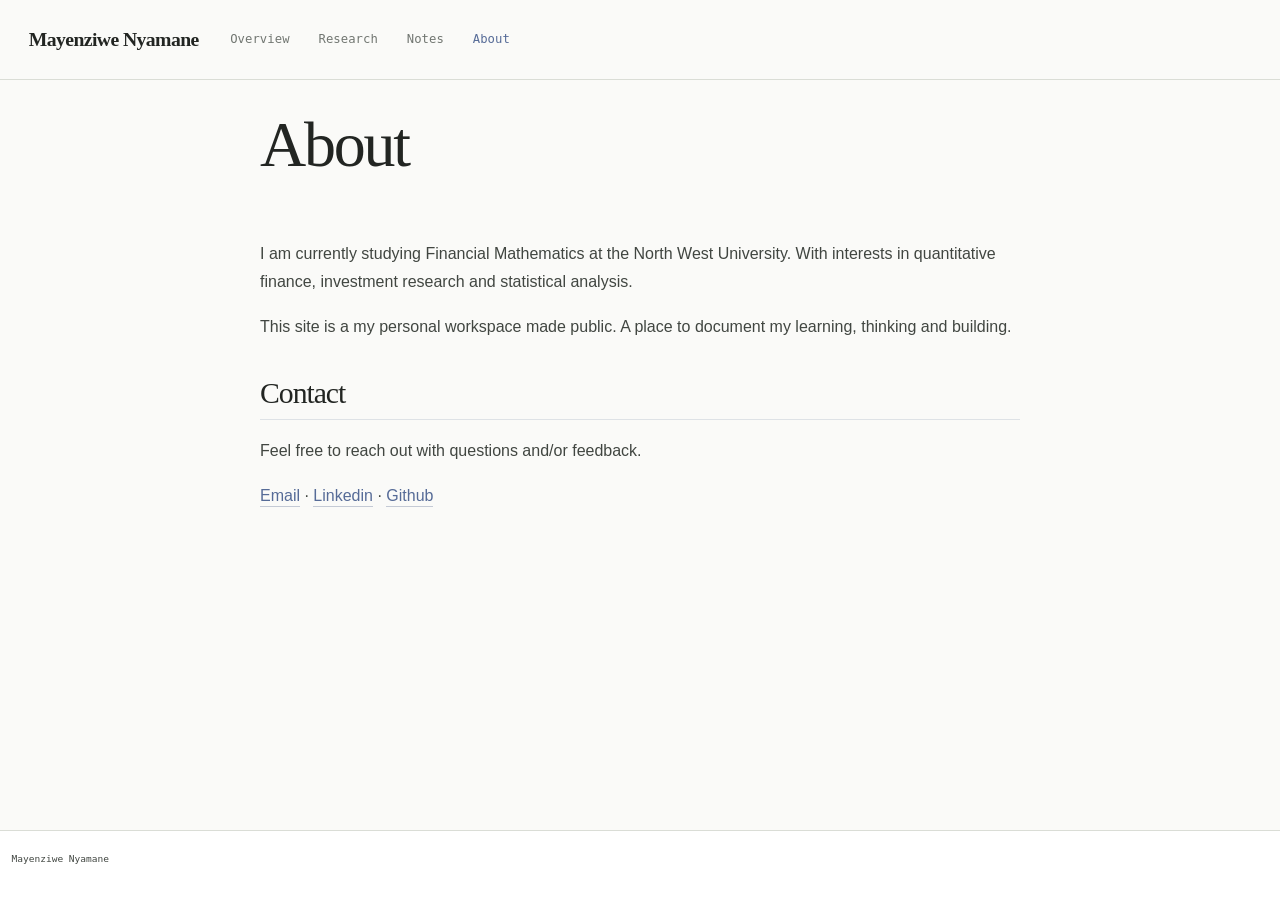
==== about.html @ 8ce306a0 "Built site for gh-pages" ====
<!DOCTYPE html>
<html xmlns="http://www.w3.org/1999/xhtml" lang="en" xml:lang="en"><head>

<meta charset="utf-8">
<meta name="generator" content="quarto-1.11.9">

<meta name="viewport" content="width=device-width, initial-scale=1.0, user-scalable=yes">


<title>About – Mayenziwe Nyamane</title>
<style>
/* Default styles provided by pandoc.
** See https://pandoc.org/MANUAL.html#variables-for-html for config info.
*/
span.smallcaps{font-variant: small-caps;}
div.columns{display: flex; gap: 1.5em;}
div.column{flex: auto;}
@media screen {
div.columns{gap: min(4vw, 1.5em);}
div.column{overflow-x: auto;}
}
div.hanging-indent{margin-left: 1.5em; text-indent: -1.5em;}
ul.task-list{list-style: none;}
ul.task-list li input[type="checkbox"] {
  width: 0.8em;
  margin: 0 0.8em 0.2em -1em; /* quarto-specific, see https://github.com/quarto-dev/quarto-cli/issues/4556 */ 
  vertical-align: middle;
}
</style>


<script src="site_libs/quarto-nav/quarto-nav.js"></script>
<script src="site_libs/quarto-nav/headroom.min.js"></script>
<script src="site_libs/clipboard/clipboard.min.js"></script>
<script src="site_libs/quarto-search/autocomplete.umd.js"></script>
<script src="site_libs/quarto-search/fuse.min.js"></script>
<script src="site_libs/quarto-search/quarto-search.js"></script>
<meta name="quarto:offset" content="./">
<script src="site_libs/quarto-html/quarto.js" type="module"></script>
<script src="site_libs/quarto-html/tabsets/tabsets.js" type="module"></script>
<script src="site_libs/quarto-html/scrollable-regions/scrollable-regions.js" type="module"></script>
<script src="site_libs/quarto-html/popper.min.js"></script>
<script src="site_libs/quarto-html/tippy.umd.min.js"></script>
<link href="site_libs/quarto-html/tippy.css" rel="stylesheet">
<link href="site_libs/quarto-html/quarto-syntax-highlighting-63b5708e65d6cd79cd7618c58d0c21e7.css" rel="stylesheet" id="quarto-text-highlighting-styles">
<script src="site_libs/bootstrap/bootstrap.min.js"></script>
<link href="site_libs/bootstrap/bootstrap-icons.css" rel="stylesheet">
<link href="site_libs/bootstrap/bootstrap-37c1080b37d724e606ce41e6485f1dd1.min.css" rel="stylesheet" append-hash="true" id="quarto-bootstrap" data-mode="light">
<script id="quarto-search-options" type="application/json">{
  "location": "navbar",
  "copy-button": false,
  "collapse-after": 3,
  "panel-placement": "end",
  "type": "overlay",
  "limit": 50,
  "keyboard-shortcut": [
    "f",
    "/",
    "s"
  ],
  "show-item-context": false,
  "language": {
    "search-no-results-text": "No results",
    "search-matching-documents-text": "matching documents",
    "search-copy-link-title": "Copy link to search",
    "search-hide-matches-text": "Hide additional matches",
    "search-more-match-text": "more match in this document",
    "search-more-matches-text": "more matches in this document",
    "search-clear-button-title": "Clear",
    "search-text-placeholder": "",
    "search-detached-cancel-button-title": "Cancel",
    "search-submit-button-title": "Submit",
    "search-label": "Search"
  }
}</script>


<link rel="stylesheet" href="styles.css">
</head>

<body class="nav-fixed fullcontent quarto-light"><a id="quarto-skip-link" class="visually-hidden-focusable" href="#quarto-document-content">Skip to main content</a>

<div id="quarto-search-results"></div>
  <header id="quarto-header" class="headroom fixed-top">
    <nav class="navbar navbar-expand-lg " data-bs-theme="dark" aria-label="Site">
      <div class="navbar-container container-fluid">
      <div class="navbar-brand-container mx-auto">
    <a class="navbar-brand" href="./index.html">
    <span class="navbar-title">Mayenziwe Nyamane</span>
    </a>
  </div>
          <button class="navbar-toggler" type="button" data-bs-toggle="collapse" data-bs-target="#navbarCollapse" aria-controls="navbarCollapse" aria-expanded="false" aria-label="Toggle navigation" onclick="if (window.quartoToggleHeadroom) { window.quartoToggleHeadroom(); }">
  <span class="navbar-toggler-icon"></span>
</button>
          <div class="collapse navbar-collapse" id="navbarCollapse">
            <ul class="navbar-nav navbar-nav-scroll me-auto">
  <li class="nav-item">
    <a class="nav-link" href="./index.html"> 
<span class="menu-text">Overview</span></a>
  </li>  
  <li class="nav-item">
    <a class="nav-link" href="./research.html"> 
<span class="menu-text">Research</span></a>
  </li>  
  <li class="nav-item">
    <a class="nav-link" href="./notes.html"> 
<span class="menu-text">Notes</span></a>
  </li>  
  <li class="nav-item">
    <a class="nav-link active" href="./about.html" aria-current="page"> 
<span class="menu-text">About</span></a>
  </li>  
</ul>
          </div> <!-- /navcollapse -->
            <div class="quarto-navbar-tools">
</div>
      </div> <!-- /container-fluid -->
    </nav>
</header>
<!-- content -->
<div id="quarto-content" class="quarto-container page-columns page-rows-contents page-layout-article page-navbar">
<!-- sidebar -->
<!-- margin-sidebar -->
    
<!-- main -->
<main class="content" id="quarto-document-content" tabindex="-1">

<header id="title-block-header" class="quarto-title-block default">
<div class="quarto-title">
<h1 class="title">About</h1>
</div>



<div class="quarto-title-meta">

    
  
    
  </div>
  


</header>


<p>I am currently studying Financial Mathematics at the North West University. With interests in quantitative finance, investment research and statistical analysis.</p>
<p>This site is a my personal workspace made public. A place to document my learning, thinking and building.</p>
<section id="contact" class="level2">
<h2 data-anchor-id="contact">Contact</h2>
<p>Feel free to reach out with questions and/or feedback.</p>
<p><a href="mailto:mayenzi.nyamane@gmail.com">Email</a> · <a href="https://www.linkedin.com/in/mayenziwe-nyamane-620a3b2b7/">Linkedin</a> · <a href="https://github.com/nyamane-9">Github</a></p>


</section>

</main> <!-- /main -->
<script id="quarto-html-after-body" type="application/javascript">
  window.document.addEventListener("DOMContentLoaded", function (event) {
    const isCodeAnnotation = (el) => {
      for (const clz of el.classList) {
        if (clz.startsWith('code-annotation-')) {                     
          return true;
        }
      }
      return false;
    }
    const onCopySuccess = function(e) {
      // button target
      const button = e.trigger;
      // don't keep focus
      button.blur();
      // flash "checked"
      button.classList.add('code-copy-button-checked');
      var currentTitle = button.getAttribute("title");
      button.setAttribute("title", "Copied!");
      let tooltip;
      if (window.bootstrap) {
        button.setAttribute("data-bs-toggle", "tooltip");
        button.setAttribute("data-bs-placement", "left");
        button.setAttribute("data-bs-title", "Copied!");
        tooltip = new bootstrap.Tooltip(button, 
          { trigger: "manual", 
            customClass: "code-copy-button-tooltip",
            offset: [0, -8]});
        tooltip.show();    
      }
      setTimeout(function() {
        if (tooltip) {
          tooltip.hide();
          button.removeAttribute("data-bs-title");
          button.removeAttribute("data-bs-toggle");
          button.removeAttribute("data-bs-placement");
        }
        button.setAttribute("title", currentTitle);
        button.classList.remove('code-copy-button-checked');
      }, 1000);
      // clear code selection
      e.clearSelection();
    }
    const getTextToCopy = function(trigger) {
      const outerScaffold = trigger.parentElement.cloneNode(true);
      const codeEl = outerScaffold.querySelector('code');
      for (const childEl of codeEl.children) {
        if (isCodeAnnotation(childEl)) {
          childEl.remove();
        }
      }
      return codeEl.innerText;
    }
    const clipboard = new window.ClipboardJS('.code-copy-button:not([data-in-quarto-modal])', {
      text: getTextToCopy
    });
    clipboard.on('success', onCopySuccess);
    if (window.document.getElementById('quarto-embedded-source-code-modal')) {
      const clipboardModal = new window.ClipboardJS('.code-copy-button[data-in-quarto-modal]', {
        text: getTextToCopy,
        container: window.document.getElementById('quarto-embedded-source-code-modal')
      });
      clipboardModal.on('success', onCopySuccess);
    }
      var localhostRegex = new RegExp(/^(?:http|https):\/\/localhost\:?[0-9]*\//);
      var mailtoRegex = new RegExp(/^mailto:/);
        var filterRegex = new RegExp('/' + window.location.host + '/');
      var isInternal = (href) => {
          return filterRegex.test(href) || localhostRegex.test(href) || mailtoRegex.test(href);
      }
      // Inspect non-navigation links and adorn them if external
      window.quartoDecorateExternalLinks = function (root) {
     var links = (root || window.document).querySelectorAll('a[href]:not(.nav-link):not(.navbar-brand):not(.toc-action):not(.sidebar-link):not(.sidebar-item-toggle):not(.pagination-link):not(.no-external):not([aria-hidden]):not(.dropdown-item):not(.quarto-navigation-tool):not(.about-link)');
      for (var i=0; i<links.length; i++) {
        const link = links[i];
        if (!isInternal(link.href)) {
          // undo the damage that might have been done by quarto-nav.js in the case of
          // links that we want to consider external
          if (link.dataset.originalHref !== undefined) {
            link.href = link.dataset.originalHref;
          }
          if (!link.classList.contains('no-external-icon')) {
          }
        }
      }
      };
      window.quartoDecorateExternalLinks(window.document);
    // Esc closes the popup (WCAG 1.4.13) and focus leaving both trigger and
    // popup closes it (WCAG 2.4.11); tippy handles neither for interactive popups.
    const hideOnEscAndFocusOut = {
      name: 'hideOnEscAndFocusOut',
      defaultValue: true,
      fn(instance) {
        const dismiss = () => {
          // A show scheduled by the trigger delay would otherwise reopen it
          instance.clearDelayTimeouts();
          instance.hide();
        };
        const onKeyDown = (event) => {
          if (event.key !== 'Escape') {
            return;
          }
          // Keep Esc from also reaching page handlers (e.g. reveal.js overview),
          // except an open reveal.js slide menu, which Esc should close too.
          // The menu handles keys only when its keyboard option is on.
          const menuHandlesEsc = window.Reveal?.getPlugin?.('menu')?.isOpen() &&
            window.Reveal.getConfig().menu?.keyboard !== false;
          if (!menuHandlesEsc) {
            event.stopPropagation();
          }
          if (instance.popper.contains(window.document.activeElement)) {
            // Disabled while refocusing so the focus trigger does not reopen it
            instance.disable();
            instance.reference.focus();
            instance.enable();
          }
          dismiss();
        };
        const onFocusOut = (event) => {
          const target = event.relatedTarget;
          if (target && !instance.reference.contains(target) &&
              !instance.popper.contains(target)) {
            dismiss();
          }
        };
        // On the trigger too: a click trigger (code-annotations: select) has no
        // blur handling. Attached for the instance's lifetime so leaving the
        // trigger also cancels a show still pending on the trigger delay.
        instance.reference.addEventListener('focusout', onFocusOut);
        return {
          onShow() {
            window.document.addEventListener('keydown', onKeyDown, true);
            instance.popper.addEventListener('focusout', onFocusOut);
          },
          onHide() {
            window.document.removeEventListener('keydown', onKeyDown, true);
            instance.popper.removeEventListener('focusout', onFocusOut);
          },
          onDestroy() {
            instance.reference.removeEventListener('focusout', onFocusOut);
          },
        };
      },
    };
    function tippyHover(el, contentFn, onTriggerFn, onUntriggerFn) {
      const config = {
        allowHTML: true,
        maxWidth: 500,
        delay: 100,
        arrow: false,
        appendTo: function(el) {
            return el.parentElement;
        },
        interactive: true,
        interactiveBorder: 10,
        theme: 'quarto',
        placement: 'bottom-start',
        plugins: [hideOnEscAndFocusOut],
      };
      if (contentFn) {
        config.content = contentFn;
      }
      if (onTriggerFn) {
        config.onTrigger = onTriggerFn;
      }
      if (onUntriggerFn) {
        config.onUntrigger = onUntriggerFn;
      }
      window.tippy(el, config); 
    }
    const noterefs = window.document.querySelectorAll('a[role="doc-noteref"]');
    for (var i=0; i<noterefs.length; i++) {
      const ref = noterefs[i];
      tippyHover(ref, function() {
        // use id or data attribute instead here
        let href = ref.getAttribute('data-footnote-href') || ref.getAttribute('href');
        try { href = new URL(href).hash; } catch {}
        const id = href.replace(/^#\/?/, "");
        const note = window.document.getElementById(id);
        if (note) {
          return note.innerHTML;
        } else {
          return "";
        }
      });
    }
    const xrefs = window.document.querySelectorAll('a.quarto-xref');
    const processXRef = (id, note) => {
      // Strip column container classes
      const stripColumnClz = (el) => {
        el.classList.remove("page-full", "page-columns");
        if (el.children) {
          for (const child of el.children) {
            stripColumnClz(child);
          }
        }
      }
      stripColumnClz(note)
      if (id === null || id.startsWith('sec-')) {
        // Special case sections, only their first couple elements
        const container = document.createElement("div");
        if (note.children && note.children.length > 2) {
          container.appendChild(note.children[0].cloneNode(true));
          for (let i = 1; i < note.children.length; i++) {
            const child = note.children[i];
            if (child.tagName === "P" && child.innerText === "") {
              continue;
            } else {
              container.appendChild(child.cloneNode(true));
              break;
            }
          }
          if (window.Quarto?.typesetMath) {
            window.Quarto.typesetMath(container);
          }
          return container.innerHTML
        } else {
          if (window.Quarto?.typesetMath) {
            window.Quarto.typesetMath(note);
          }
          return note.innerHTML;
        }
      } else {
        // Remove any anchor links if they are present
        const anchorLink = note.querySelector('a.anchorjs-link');
        if (anchorLink) {
          anchorLink.remove();
        }
        if (window.Quarto?.typesetMath) {
          window.Quarto.typesetMath(note);
        }
        if (note.classList.contains("callout")) {
          return note.outerHTML;
        } else {
          return note.innerHTML;
        }
      }
    }
    for (var i=0; i<xrefs.length; i++) {
      const xref = xrefs[i];
      tippyHover(xref, undefined, function(instance) {
        instance.disable();
        let url = xref.getAttribute('href');
        let hash = undefined; 
        if (url.startsWith('#')) {
          hash = url;
        } else {
          try { hash = new URL(url).hash; } catch {}
        }
        if (hash) {
          const id = hash.replace(/^#\/?/, "");
          const note = window.document.getElementById(id);
          if (note !== null) {
            try {
              const html = processXRef(id, note.cloneNode(true));
              instance.setContent(html);
            } finally {
              instance.enable();
              instance.show();
            }
          } else {
            // See if we can fetch this
            fetch(url.split('#')[0])
            .then(res => res.text())
            .then(html => {
              const parser = new DOMParser();
              const htmlDoc = parser.parseFromString(html, "text/html");
              const note = htmlDoc.getElementById(id);
              if (note !== null) {
                const html = processXRef(id, note);
                instance.setContent(html);
              } 
            }).finally(() => {
              instance.enable();
              instance.show();
            });
          }
        } else {
          // See if we can fetch a full url (with no hash to target)
          // This is a special case and we should probably do some content thinning / targeting
          fetch(url)
          .then(res => res.text())
          .then(html => {
            const parser = new DOMParser();
            const htmlDoc = parser.parseFromString(html, "text/html");
            const note = htmlDoc.querySelector('main.content');
            if (note !== null) {
              // This should only happen for chapter cross references
              // (since there is no id in the URL)
              // remove the first header
              if (note.children.length > 0 && note.children[0].tagName === "HEADER") {
                note.children[0].remove();
              }
              const html = processXRef(null, note);
              instance.setContent(html);
            } 
          }).finally(() => {
            instance.enable();
            instance.show();
          });
        }
      }, function(instance) {
      });
    }
        let selectedAnnoteEl;
        const selectorForAnnotation = ( cell, annotation) => {
          let cellAttr = 'data-code-cell="' + cell + '"';
          let lineAttr = 'data-code-annotation="' +  annotation + '"';
          const selector = 'span[' + cellAttr + '][' + lineAttr + ']';
          return selector;
        }
        const selectCodeLines = (annoteEl) => {
          const doc = window.document;
          const targetCell = annoteEl.getAttribute("data-target-cell");
          const targetAnnotation = annoteEl.getAttribute("data-target-annotation");
          const annoteSpan = window.document.querySelector(selectorForAnnotation(targetCell, targetAnnotation));
          const lines = annoteSpan.getAttribute("data-code-lines").split(",");
          const lineIds = lines.map((line) => {
            return targetCell + "-" + line;
          })
          // Each band is positioned against its own containing block, which is
          // not the offsetParent of the lines, so place it from client rects.
          const placeBand = (band, firstEl, lastEl, codeBlock) => {
            const container = band.offsetParent;
            if (container === null) {
              return;
            }
            const containerRect = container.getBoundingClientRect();
            // Reveal.js scales slides with a transform, so convert client
            // pixels back to the CSS pixels of the container.
            const scale = containerRect.height / container.offsetHeight || 1;
            const firstRect = firstEl.getBoundingClientRect();
            const lastRect = lastEl.getBoundingClientRect();
            const top = (firstRect.top - containerRect.top) / scale - container.clientTop + container.scrollTop;
            const height = (lastRect.bottom - firstRect.top) / scale;
            band.style.top = top - 2 + "px";
            band.style.height = height + 4 + "px";
            if (codeBlock) {
              // Without the copy button wrapper, the containing block is wider
              // than the code block, so span the code block explicitly.
              const blockRect = codeBlock.getBoundingClientRect();
              band.style.left = (blockRect.left - containerRect.left) / scale - container.clientLeft + container.scrollLeft + "px";
              band.style.width = blockRect.width / scale + "px";
            }
          };
          if (lineIds.length > 0) {
            const el = window.document.getElementById(lineIds[0]);
            const lastEl = window.document.getElementById(lineIds[lineIds.length - 1]);
            const parent = el.parentElement.parentElement;
            // cook up a div (if necessary) and position it
            let div = window.document.getElementById("code-annotation-line-highlight");
            if (div === null) {
              div = window.document.createElement("div");
              div.setAttribute("id", "code-annotation-line-highlight");
              div.style.position = 'absolute';
              parent.appendChild(div);
            }
            placeBand(div, el, lastEl, parent.closest("div.sourceCode") || parent);
            let gutterDiv = window.document.getElementById("code-annotation-line-highlight-gutter");
            if (gutterDiv === null) {
              gutterDiv = window.document.createElement("div");
              gutterDiv.setAttribute("id", "code-annotation-line-highlight-gutter");
              gutterDiv.style.position = 'absolute';
              const codeCell = window.document.getElementById(targetCell);
              const gutter = codeCell.querySelector('.code-annotation-gutter');
              gutter.appendChild(gutterDiv);
            }
            placeBand(gutterDiv, el, lastEl);
            selectedAnnoteEl = annoteEl;
          }
        };
        const unselectCodeLines = () => {
          const elementsIds = ["code-annotation-line-highlight", "code-annotation-line-highlight-gutter"];
          elementsIds.forEach((elId) => {
            const div = window.document.getElementById(elId);
            if (div) {
              div.remove();
            }
          });
          selectedAnnoteEl = undefined;
        };
          // Handle positioning of the toggle
      window.addEventListener(
        "resize",
        throttle(() => {
          elRect = undefined;
          if (selectedAnnoteEl) {
            selectCodeLines(selectedAnnoteEl);
          }
        }, 10)
      );
      function throttle(fn, ms) {
      let throttle = false;
      let timer;
        return (...args) => {
          if(!throttle) { // first call gets through
              fn.apply(this, args);
              throttle = true;
          } else { // all the others get throttled
              if(timer) clearTimeout(timer); // cancel #2
              timer = setTimeout(() => {
                fn.apply(this, args);
                timer = throttle = false;
              }, ms);
          }
        };
      }
        // Attach click handler to the DT
        const annoteDls = window.document.querySelectorAll('dt[data-target-cell]');
        for (const annoteDlNode of annoteDls) {
          annoteDlNode.addEventListener('click', (event) => {
            const clickedEl = event.target;
            if (clickedEl !== selectedAnnoteEl) {
              unselectCodeLines();
              const activeEl = window.document.querySelector('dt[data-target-cell].code-annotation-active');
              if (activeEl) {
                activeEl.classList.remove('code-annotation-active');
              }
              selectCodeLines(clickedEl);
              clickedEl.classList.add('code-annotation-active');
            } else {
              // Unselect the line
              unselectCodeLines();
              clickedEl.classList.remove('code-annotation-active');
            }
          });
        }
    const findCites = (el) => {
      const parentEl = el.parentElement;
      if (parentEl) {
        const cites = parentEl.dataset.cites;
        if (cites) {
          return {
            el,
            cites: cites.split(' ')
          };
        } else {
          return findCites(el.parentElement)
        }
      } else {
        return undefined;
      }
    };
    var bibliorefs = window.document.querySelectorAll('a[role="doc-biblioref"]');
    for (var i=0; i<bibliorefs.length; i++) {
      const ref = bibliorefs[i];
      const citeInfo = findCites(ref);
      if (citeInfo) {
        tippyHover(citeInfo.el, function() {
          var popup = window.document.createElement('div');
          citeInfo.cites.forEach(function(cite) {
            var citeDiv = window.document.createElement('div');
            citeDiv.classList.add('hanging-indent');
            citeDiv.classList.add('csl-entry');
            var biblioDiv = window.document.getElementById('ref-' + cite);
            if (biblioDiv) {
              citeDiv.innerHTML = biblioDiv.innerHTML;
            }
            popup.appendChild(citeDiv);
          });
          return popup.innerHTML;
        });
      }
    }
  });
  </script>
  <script type="application/javascript">
  window.quartoScrollableRegionsLabels = {"code":"Scrollable code","output":"Scrollable output"};
  </script>
</div> <!-- /content -->
<footer class="footer">
  <div class="nav-footer">
    <div class="nav-footer-left">
<p>Mayenziwe Nyamane</p>
</div>   
    <div class="nav-footer-center">
      &nbsp;
    </div>
    <div class="nav-footer-right">
      &nbsp;
    </div>
  </div>
</footer>




</body></html>
---- site_libs/quarto-html/tippy.css ----
.tippy-box[data-animation=fade][data-state=hidden]{opacity:0}[data-tippy-root]{max-width:calc(100vw - 10px)}.tippy-box{position:relative;background-color:#333;color:#fff;border-radius:4px;font-size:14px;line-height:1.4;white-space:normal;outline:0;transition-property:transform,visibility,opacity}.tippy-box[data-placement^=top]>.tippy-arrow{bottom:0}.tippy-box[data-placement^=top]>.tippy-arrow:before{bottom:-7px;left:0;border-width:8px 8px 0;border-top-color:initial;transform-origin:center top}.tippy-box[data-placement^=bottom]>.tippy-arrow{top:0}.tippy-box[data-placement^=bottom]>.tippy-arrow:before{top:-7px;left:0;border-width:0 8px 8px;border-bottom-color:initial;transform-origin:center bottom}.tippy-box[data-placement^=left]>.tippy-arrow{right:0}.tippy-box[data-placement^=left]>.tippy-arrow:before{border-width:8px 0 8px 8px;border-left-color:initial;right:-7px;transform-origin:center left}.tippy-box[data-placement^=right]>.tippy-arrow{left:0}.tippy-box[data-placement^=right]>.tippy-arrow:before{left:-7px;border-width:8px 8px 8px 0;border-right-color:initial;transform-origin:center right}.tippy-box[data-inertia][data-state=visible]{transition-timing-function:cubic-bezier(.54,1.5,.38,1.11)}.tippy-arrow{width:16px;height:16px;color:#333}.tippy-arrow:before{content:"";position:absolute;border-color:transparent;border-style:solid}.tippy-content{position:relative;padding:5px 9px;z-index:1}
---- site_libs/quarto-html/quarto-syntax-highlighting-63b5708e65d6cd79cd7618c58d0c21e7.css ----
/* quarto syntax highlight colors */
:root {
  --quarto-hl-ot-color: #003B4F;
  --quarto-hl-at-color: #657422;
  --quarto-hl-ss-color: #20794D;
  --quarto-hl-an-color: #5E5E5E;
  --quarto-hl-fu-color: #4758AB;
  --quarto-hl-st-color: #20794D;
  --quarto-hl-cf-color: #003B4F;
  --quarto-hl-op-color: #5E5E5E;
  --quarto-hl-er-color: #AD0000;
  --quarto-hl-bn-color: #AD0000;
  --quarto-hl-al-color: #AD0000;
  --quarto-hl-va-color: #111111;
  --quarto-hl-bu-color: inherit;
  --quarto-hl-ex-color: inherit;
  --quarto-hl-pp-color: #AD0000;
  --quarto-hl-in-color: #5E5E5E;
  --quarto-hl-vs-color: #20794D;
  --quarto-hl-wa-color: #5E5E5E;
  --quarto-hl-do-color: #5E5E5E;
  --quarto-hl-im-color: #00769E;
  --quarto-hl-ch-color: #20794D;
  --quarto-hl-dt-color: #AD0000;
  --quarto-hl-fl-color: #AD0000;
  --quarto-hl-co-color: #5E5E5E;
  --quarto-hl-cv-color: #5E5E5E;
  --quarto-hl-cn-color: #8f5902;
  --quarto-hl-sc-color: #5E5E5E;
  --quarto-hl-dv-color: #AD0000;
  --quarto-hl-kw-color: #003B4F;
}

/* other quarto variables */
:root {
  --quarto-font-monospace: SFMono-Regular, Menlo, Monaco, Consolas, "Liberation Mono", "Courier New", monospace;
}

/* syntax highlight based on Pandoc's rules */
pre > code.sourceCode > span {
  color: #003B4F;
}

code.sourceCode > span {
  color: #003B4F;
}

div.sourceCode,
div.sourceCode pre.sourceCode {
  color: #003B4F;
}

/* Normal */
code span {
  color: #003B4F;
}

/* Alert */
code span.al {
  color: #AD0000;
  font-style: inherit;
}

/* Annotation */
code span.an {
  color: #5E5E5E;
  font-style: inherit;
}

/* Attribute */
code span.at {
  color: #657422;
  font-style: inherit;
}

/* BaseN */
code span.bn {
  color: #AD0000;
  font-style: inherit;
}

/* BuiltIn */
code span.bu {
  font-style: inherit;
}

/* ControlFlow */
code span.cf {
  color: #003B4F;
  font-weight: bold;
  font-style: inherit;
}

/* Char */
code span.ch {
  color: #20794D;
  font-style: inherit;
}

/* Constant */
code span.cn {
  color: #8f5902;
  font-style: inherit;
}

/* Comment */
code span.co {
  color: #5E5E5E;
  font-style: inherit;
}

/* CommentVar */
code span.cv {
  color: #5E5E5E;
  font-style: italic;
}

/* Documentation */
code span.do {
  color: #5E5E5E;
  font-style: italic;
}

/* DataType */
code span.dt {
  color: #AD0000;
  font-style: inherit;
}

/* DecVal */
code span.dv {
  color: #AD0000;
  font-style: inherit;
}

/* Error */
code span.er {
  color: #AD0000;
  font-style: inherit;
}

/* Extension */
code span.ex {
  font-style: inherit;
}

/* Float */
code span.fl {
  color: #AD0000;
  font-style: inherit;
}

/* Function */
code span.fu {
  color: #4758AB;
  font-style: inherit;
}

/* Import */
code span.im {
  color: #00769E;
  font-style: inherit;
}

/* Information */
code span.in {
  color: #5E5E5E;
  font-style: inherit;
}

/* Keyword */
code span.kw {
  color: #003B4F;
  font-weight: bold;
  font-style: inherit;
}

/* Operator */
code span.op {
  color: #5E5E5E;
  font-style: inherit;
}

/* Other */
code span.ot {
  color: #003B4F;
  font-style: inherit;
}

/* Preprocessor */
code span.pp {
  color: #AD0000;
  font-style: inherit;
}

/* SpecialChar */
code span.sc {
  color: #5E5E5E;
  font-style: inherit;
}

/* SpecialString */
code span.ss {
  color: #20794D;
  font-style: inherit;
}

/* String */
code span.st {
  color: #20794D;
  font-style: inherit;
}

/* Variable */
code span.va {
  color: #111111;
  font-style: inherit;
}

/* VerbatimString */
code span.vs {
  color: #20794D;
  font-style: inherit;
}

/* Warning */
code span.wa {
  color: #5E5E5E;
  font-style: italic;
}

.prevent-inlining {
  content: "</";
}

/*# sourceMappingURL=054cc16b9e9817627be6994582d2ffb5.css.map */
---- styles.css ----
/* EDITORIAL RESEARCH — Quarto theme
   System fonts only. No JS, external font calls or image dependencies. */
:root {
  --paper: #FAFAF8;
  --ink: #222522;
  --graphite: #717671;
  --hairline: #DADDD6;
  --accent: #566B97;
  --serif: "Iowan Old Style", Baskerville, Georgia, serif;
  --sans: -apple-system, BlinkMacSystemFont, "Segoe UI", Helvetica, Arial, sans-serif;
  --mono: ui-monospace, "SFMono-Regular", Menlo, Consolas, monospace;
}

html { scroll-behavior: smooth; }
body {
  background: var(--paper);
  color: var(--ink);
  font-family: var(--sans);
  font-size: 16px;
  line-height: 1.75;
  -webkit-font-smoothing: antialiased;
}
::selection { background: #DFE5F1; color: var(--ink); }

/* Quiet navigation */
.navbar {
  background: var(--paper) !important;
  border-bottom: 1px solid var(--hairline);
  box-shadow: none !important;
  padding: 1rem 4vw;
}
.navbar-brand {
  font-family: var(--serif);
  font-size: 1.16rem;
  letter-spacing: -.03em;
  font-weight: 600;
  color: var(--ink) !important;
}
.navbar .nav-link {
  font-family: var(--mono);
  font-size: .72rem;
  letter-spacing: .005em;
  color: var(--graphite) !important;
  padding: .45rem .85rem !important;
  transition: color .2s ease;
}
.navbar .nav-link:hover,
.navbar .nav-link.active,
.navbar .nav-link[aria-current="page"] {
  color: var(--accent) !important;
}
.navbar-toggler { border: 0; box-shadow: none !important; }

/* Reading column */
main.content {
  max-width: 760px;
  margin-inline: auto;
  padding: 3.5rem 0 6rem;
}
#title-block-header { margin-bottom: 3.4rem; }
.quarto-title h1.title,
h1, h2, h3 {
  font-family: var(--serif);
  color: var(--ink);
  font-weight: 500;
  letter-spacing: -.035em;
}
.quarto-title h1.title { font-size: clamp(2.8rem, 5vw, 4rem); line-height: 1.14; }
.quarto-title .subtitle { color: var(--graphite); font-size: 1rem; margin-top: 1rem; }
h2 { font-size: 1.75rem; margin-top: 3.2rem; }
h3 { font-size: 1.3rem; }
p, li { color: #414641; }
a { color: var(--accent); text-decoration-color: #A9B4CB; text-underline-offset: 4px; }
a:hover { color: #344B7B; text-decoration-color: currentColor; }
code, pre, .sourceCode { font-family: var(--mono); }
code:not(pre code) { background: #ECEEEA; color: #39433C; padding: .12rem .3rem; }
pre { border: 1px solid var(--hairline); border-radius: 2px; }
blockquote { border-left: 1px solid var(--accent); padding-left: 1.25rem; color: var(--graphite); }
hr { border-color: var(--hairline); opacity: 1; }

/* Landing page: editorial scale, flat project index */
.home-page #title-block-header { display: none; }
.home-page main.content { max-width: 1000px; padding-top: clamp(4rem, 10vw, 8rem); }
.eyebrow, .item-tag, .status, .closing-note {
  font-family: var(--mono);
  font-size: .7rem;
  letter-spacing: .075em;
  color: var(--graphite);
}
.eyebrow { margin-bottom: 1.6rem; }
.home-page h1.hero-title {
  font-size: clamp(3.25rem, 7.5vw, 6.4rem);
  line-height: 1.06;
  max-width: 960px;
  margin: 0;
  letter-spacing: -.062em;
  animation: gentle-appear .55s ease both;
}
.hero-description {
  max-width: 625px;
  font-size: clamp(1.08rem, 2vw, 1.32rem);
  line-height: 1.7;
  margin: 2rem 0 1.7rem;
}
.hero-description p { color: #555B55; }
a.quiet-link {
  font-family: var(--mono);
  font-size: .77rem;
  color: var(--ink);
  text-decoration: none;
  border-bottom: 1px solid var(--hairline);
  padding-bottom: .3rem;
  transition: border-color .18s, color .18s;
}
a.quiet-link:hover { color: var(--accent); border-color: var(--accent); }
h2.section-title {
  font-family: var(--mono);
  font-size: .72rem;
  letter-spacing: .09em;
  font-weight: 500;
  text-transform: uppercase;
  border-bottom: 1px solid var(--hairline);
  margin: 7.5rem 0 0;
  padding-bottom: 1rem;
}
.research-item {
  display: grid;
  grid-template-columns: 180px minmax(0, 1fr);
  gap: 1.5rem;
  padding: 2.1rem 0;
  border-bottom: 1px solid var(--hairline);
}
.research-item .item-tag { padding-top: .35rem; }
.research-item h3 { font-size: clamp(1.45rem, 2.8vw, 2rem); margin: 0 0 .7rem; }
.research-item h3 a {
  color: var(--ink);
  text-decoration: none;
  transition: color .2s ease;
}
.research-item:hover h3 a { color: var(--accent); }
.research-item p { margin: 0 0 .9rem; max-width: 610px; }
.status { color: var(--accent); }
.closing-note { margin-top: 4rem; text-transform: none; letter-spacing: .02em; }

/* Footer and accessible motion */
.nav-footer {
  border-top: 1px solid var(--hairline);
  font-family: var(--mono);
  font-size: .68rem;
  color: var(--graphite);
  padding: 1.2rem 4vw;
}
@keyframes gentle-appear {
  from { opacity: 0; transform: translateY(7px); }
  to { opacity: 1; transform: translateY(0); }
}
@media (max-width: 767px) {
  .navbar { padding: .85rem 5vw; }
  main.content, .home-page main.content { padding: 3.2rem 1.1rem 5rem; }
  .home-page h1.hero-title { font-size: clamp(3rem, 13vw, 4.5rem); }
  h2.section-title { margin-top: 5rem; }
  .research-item { grid-template-columns: 1fr; gap: .45rem; padding: 1.7rem 0; }
  .nav-footer { padding: 1.25rem 5vw; }
}
@media (prefers-reduced-motion: reduce) {
  html { scroll-behavior: auto; }
  *, *::before, *::after { animation: none !important; transition: none !important; }
}


/* Editorial contact links */

main a {
  color: #566B97;
  text-decoration: none;
  border-bottom: 1px solid #C4CAD5;
  padding-bottom: 2px;
  transition: color 180ms ease, border-color 180ms ease;
}

main a:hover {
  color: #222522;
  border-bottom-color: #222522;
}
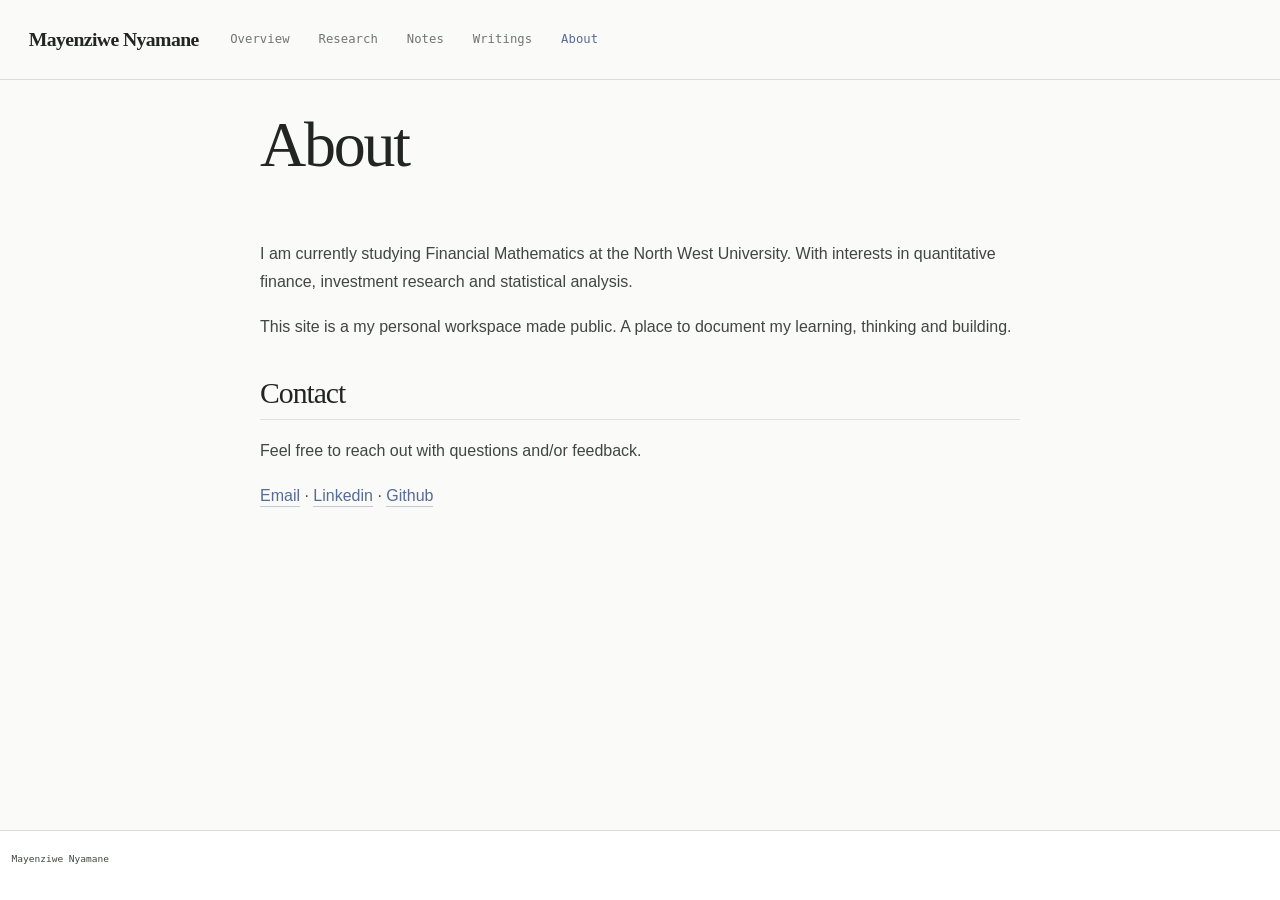
==== commit 7b65e886: "Built site for gh-pages" ====
--- a/about.html
+++ b/about.html
@@ -107,6 +107,10 @@
 <span class="menu-text">Notes</span></a>
   </li>  
   <li class="nav-item">
+    <a class="nav-link" href="./writings.html"> 
+<span class="menu-text">Writings</span></a>
+  </li>  
+  <li class="nav-item">
     <a class="nav-link active" href="./about.html" aria-current="page"> 
 <span class="menu-text">About</span></a>
   </li>  
@@ -221,7 +225,7 @@
     }
       var localhostRegex = new RegExp(/^(?:http|https):\/\/localhost\:?[0-9]*\//);
       var mailtoRegex = new RegExp(/^mailto:/);
-        var filterRegex = new RegExp('/' + window.location.host + '/');
+        var filterRegex = new RegExp("https:\/\/nyamane-9\.github\.io\/quant-research\/");
       var isInternal = (href) => {
           return filterRegex.test(href) || localhostRegex.test(href) || mailtoRegex.test(href);
       }
--- a/styles.css
+++ b/styles.css
@@ -182,3 +182,62 @@
   color: #222522;
   border-bottom-color: #222522;
 }
+
+
+/* Writings — editorial alignment */
+
+.writings-page main.content {
+  max-width: 760px;
+  width: 100%;
+  margin-inline: auto;
+}
+
+.writings-page .quarto-listing {
+  width: 100%;
+  max-width: 100%;
+}
+
+/* Flat editorial listing */
+
+.writings-page .quarto-listing-default .quarto-post {
+  display: flex;
+  flex-direction: column;
+  gap: 0.35rem;
+  padding: 1.5rem 0;
+  border-bottom: 1px solid var(--hairline);
+}
+
+.writings-page .quarto-post .body,
+.writings-page .quarto-post .metadata {
+  width: 100%;
+  flex: none;
+}
+
+.writings-page .quarto-post .metadata {
+  font-family: var(--mono);
+  font-size: 0.7rem;
+  color: var(--graphite);
+}
+
+/* Mobile spacing */
+
+@media (max-width: 767px) {
+  .writings-page main.content {
+    padding-inline: 1.1rem;
+  }
+}
+
+
+/* Notes — consistent editorial alignment */
+
+.notes-page main.content {
+  max-width: 760px;
+  width: 100%;
+  margin-inline: auto;
+}
+
+.notes-page .quarto-listing {
+  width: 100%;
+  max-width: 100%;
+}
+
